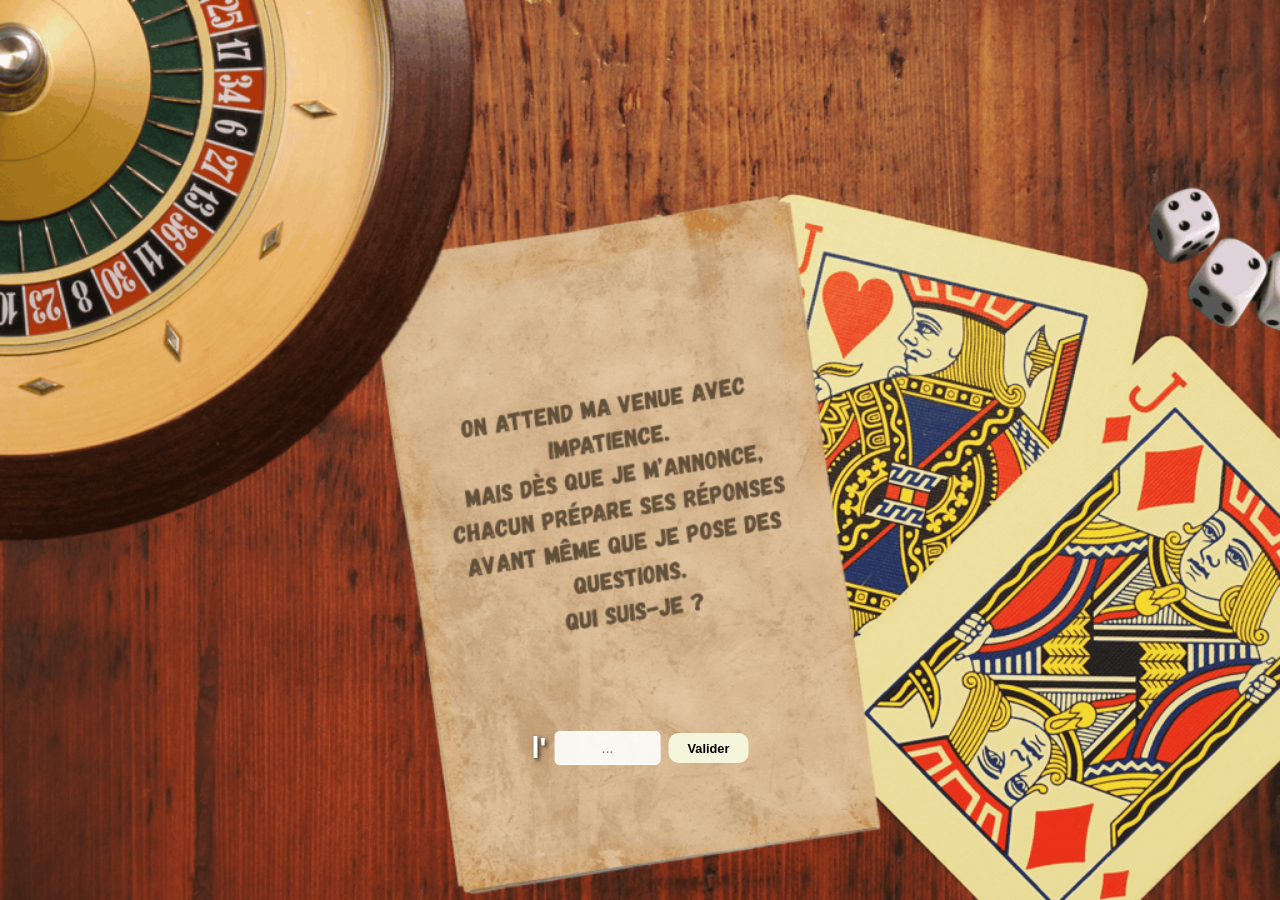
==== casino.html @ ee0250b1 "Ajout du patron du Casino + changement des html pour eviter d'avoir du css dedans (mieux organisé)" ====
<!DOCTYPE html>
<html lang="fr">
<head>
    <meta charset="UTF-8">
    <meta name="viewport" content="width=device-width, initial-scale=1.0">
    <link rel="stylesheet" href="assets/css/style.css">
    <link rel="stylesheet" href="assets/css/casino.css">
    <title>Casino</title>
</head>
<body>

    <div id="input-zone-container">
        <div class="input-group">
            <span class="prefix">l'</span>
            <input type="text" id="reponse-input" placeholder="..." autocomplete="off">
            <button class="bouton" onclick="verifierReponse()">Valider</button>
        </div>
    </div>

    <div id="victory-screen" class="boite-dialogue ecran-victoire-transition" style="display: none; opacity: 0; transition: opacity 1s ease-in; width: 60%; position: fixed; top: 50%; left: 50%; transform: translate(-50%, -50%);">
        <p class="texte-narratif">woi qhdoiwqd hoiqw ihoqw ioh wqdhoiwdq oih wdqhoi dwqohi wqdoih hoqdiwoihwq dhoi wdqioh qwdohiqwd iho dwqhiodwq hiodwq hio dwqiohhdwq ioihod qwhiowqd ihodwq hiowqd hio dwqhiodwq hio qdwhiodqw hioqw dhioqwd hioqwdhi ohioqwd bj qdwbqw dnbjh dqwbjhkqw dbjkqwd bddj wwqkkbjqwd.</p>
    </div>

    <a href="" class="bouton btn-fixe-droite" id="btn-suivant" style="display: none;">Suivant</a>

    <script src="assets/js/casino.js"></script>
</body>
</html>
---- assets/css/style.css ----
body {
    margin: 0;
    padding: 0;
    font-family: 'Gill Sans', 'Gill Sans MT', Calibri, sans-serif;
    color: white;
}

.texte-narratif {
    font-size: 1.1rem;
    line-height: 1.6;
    text-align: justify;
    margin: 0;
}

.boite-dialogue {
    background: rgba(0, 0, 0, 0.85);
    padding: 30px;
    border-radius: 15px;
    border: 1px solid rgba(255, 255, 255, 0.2);
    box-shadow: 0 10px 30px rgba(0, 0, 0, 0.5);
    text-align: center;
}

.bouton {
    display: inline-flex;
    justify-content: center;
    align-items: center;
    background-color: beige;
    color: black;
    text-decoration: none;
    font-weight: bold;
    border-radius: 10px;
    transition: 0.3s;
    cursor: pointer;
    border: none;
    width: 125px;
    height: 35px;
    box-sizing: border-box;
}

.bouton:hover {
    background-color: rgb(173, 173, 146);
    transform: scale(1.05);
}

.btn-fixe-droite {
    position: fixed;
    bottom: 30px;
    right: 30px;
    z-index: 2000;
}

.btn-fixe-gauche {
    position: fixed;
    top: 25px;
    left: 25px;
    z-index: 2000;
}

.boite-centre-accueil {
    position: absolute; 
    top: 50%; 
    left: 50%; 
    transform: translate(-50%, -50%); 
    width: 60%;
}

.ecran-victoire-generique {
    display: none; 
    width: 60%; 
    position: fixed; 
    top: 50%; 
    left: 50%; 
    transform: translate(-50%, -50%);
}

.ecran-victoire-transition {
    display: none; 
    opacity: 0; 
    transition: opacity 1s ease-in; 
    width: 60%; 
    position: fixed; 
    top: 50%; 
    left: 50%; 
    transform: translate(-50%, -50%);
}

.btn-retour-cache {
    display: none;
}

.input-metro-custom {
    width: 200px; 
    height: 40px; 
    text-align: center; 
    margin-bottom: 15px; 
    border-radius: 5px; 
    border: none;
}
---- assets/css/casino.css ----
body {
    background-image: url('../img/background-casino.png');
    background-size: cover;
    background-position: center;
    height: 100vh;
    margin: 0;
    display: flex;
    justify-content: center;
    align-items: center;
    overflow: hidden;
}

#input-zone-container {
    position: absolute;
    bottom: 15%; 
    left: 50%;
    transform: translateX(-50%);
    background: transparent;
}

.input-group {
    display: flex;
    align-items: center;
    gap: 8px;
}

.prefix {
    font-size: 1.8rem;
    font-weight: bold;
    color: white;
    text-shadow: 2px 2px 4px rgba(0,0,0,0.8);
}

#reponse-input {
    width: 100px;
    height: 30px;
    border-radius: 5px;
    border: 1px solid white;
    background: rgba(255, 255, 255, 0.9);
    text-align: center;
    font-size: 0.9rem;
    outline: none;
}

.input-group .bouton {
    width: 80px;
    height: 30px;
    font-size: 0.8rem;
}
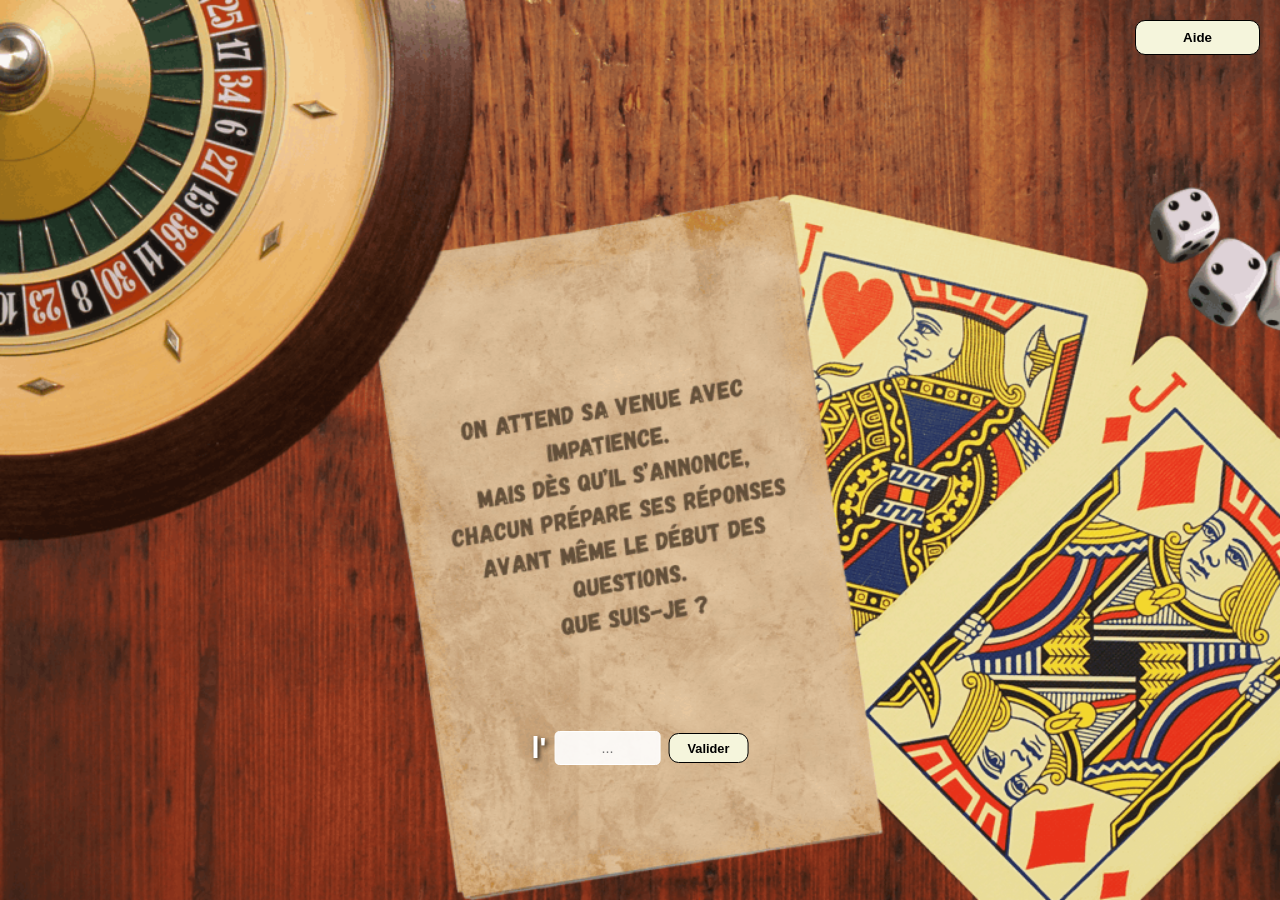
==== commit ab9b53d2: "Ajout de bouton aide + changement des different niveau" ====
--- a/casino.html
+++ b/casino.html
@@ -8,6 +8,7 @@
     <title>Casino</title>
 </head>
 <body>
+    <button class="bouton btn-fixe-haut-droite" onclick="afficherIndice()">Aide</button>
 
     <div id="input-zone-container">
         <div class="input-group">
@@ -18,10 +19,10 @@
     </div>
 
     <div id="victory-screen" class="boite-dialogue ecran-victoire-transition" style="display: none; opacity: 0; transition: opacity 1s ease-in; width: 60%; position: fixed; top: 50%; left: 50%; transform: translate(-50%, -50%);">
-        <p class="texte-narratif">woi qhdoiwqd hoiqw ihoqw ioh wqdhoiwdq oih wdqhoi dwqohi wqdoih hoqdiwoihwq dhoi wdqioh qwdohiqwd iho dwqhiodwq hiodwq hio dwqiohhdwq ioihod qwhiowqd ihodwq hiowqd hio dwqhiodwq hio qdwhiodqw hioqw dhioqwd hioqwdhi ohioqwd bj qdwbqw dnbjh dqwbjhkqw dbjkqwd bddj wwqkkbjqwd.</p>
+        <p class="texte-narratif">Je suis une personne créative qui apprécie créer des visuels attractifs ainsi que rédiger de façon adaptée et innovante. Pendant mon stage à l’ensIIE j’ai pu traduire et adapter des visuels Instagram et LinkedIn pour l’école.<br>J’ai également un attrait particulier pour le web, se traduisant par une présence active sur internet (notamment Instagram) me permettant d’avoir une bonne connaissance des codes des réseaux sociaux. Je sais également faire des propositions et suivre des stratégies grâce à mon expérience dans l’association News Étudiants Évry afin de promouvoir nos activités auprès des étudiants. J’espère pouvoir partager toutes ces belles expériences avec vous en intégrant votre équipe !</p>
     </div>
 
-    <a href="" class="bouton btn-fixe-droite" id="btn-suivant" style="display: none;">Suivant</a>
+    <a href="conclusion.html" class="bouton btn-fixe-droite" id="btn-suivant" style="display: none;">Suivant</a>
 
     <script src="assets/js/casino.js"></script>
 </body>
--- a/assets/css/style.css
+++ b/assets/css/style.css
@@ -36,6 +36,7 @@
     width: 125px;
     height: 35px;
     box-sizing: border-box;
+    border: 1px solid black;
 }
 
 .bouton:hover {
@@ -55,6 +56,13 @@
     top: 25px;
     left: 25px;
     z-index: 2000;
+}
+
+.btn-fixe-haut-droite {
+    position: fixed;
+    top: 20px;
+    right: 20px;
+    z-index: 1000;
 }
 
 .boite-centre-accueil {
@@ -96,4 +104,21 @@
     margin-bottom: 15px; 
     border-radius: 5px; 
     border: none;
+}
+
+.boite-credits {
+    position: absolute;
+    bottom: 5%;
+    left: 50%;
+    transform: translateX(-50%);
+    width: 40%;
+    padding: 15px;
+}
+
+.texte-credits {
+    font-family:Cambria, Cochin, Georgia, Times, 'Times New Roman', serif;
+    font-size: 0.8rem;
+    color: rgba(255, 255, 255, 0.7); 
+    text-align: center;
+    margin: 0;
 }
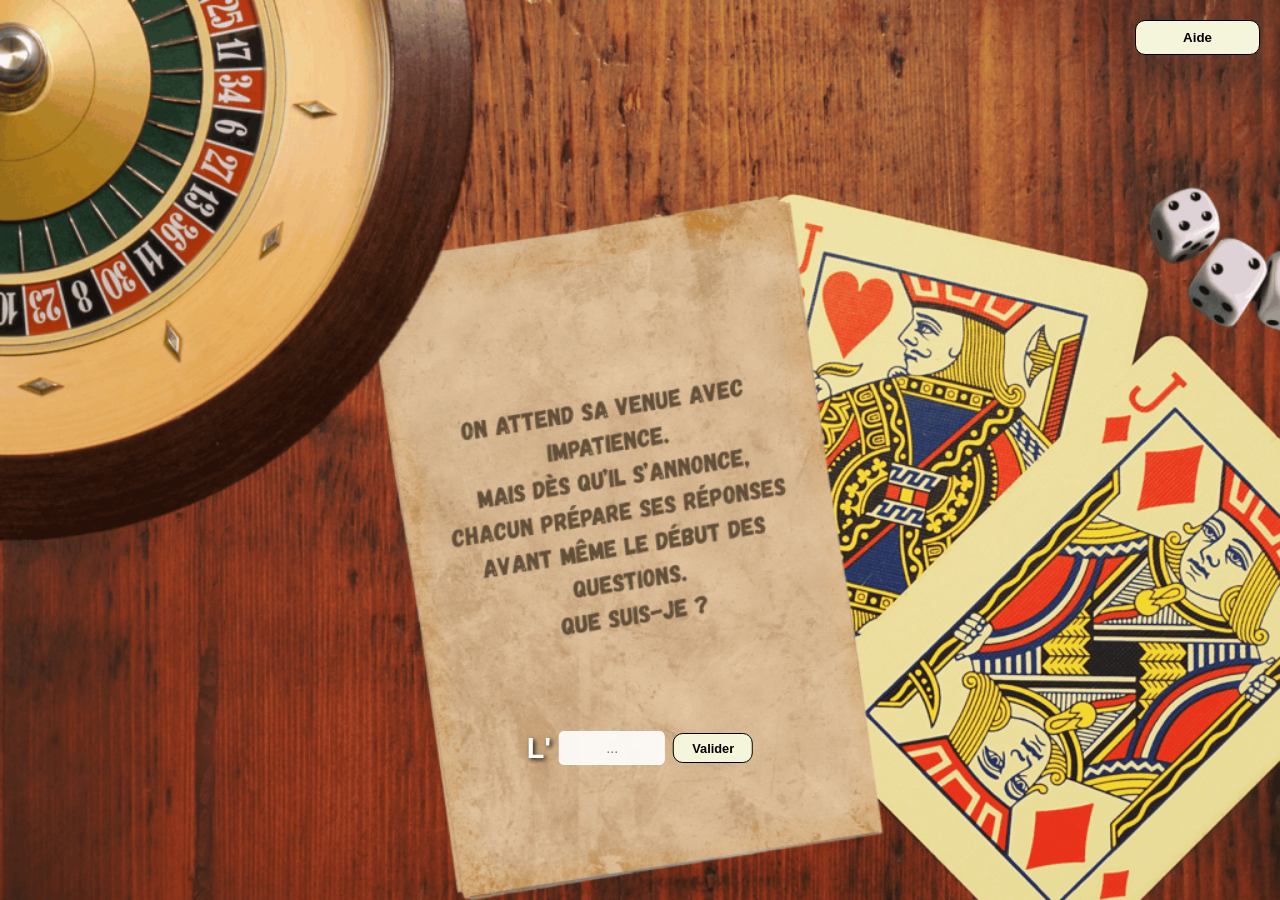
==== commit 2e86e861: "Ajout d'un bouton solution pour le taquin et enlever les bouton quand on a fini un niveau (plus logi" ====
--- a/casino.html
+++ b/casino.html
@@ -12,7 +12,7 @@
 
     <div id="input-zone-container">
         <div class="input-group">
-            <span class="prefix">l'</span>
+            <span class="prefix">L'</span>
             <input type="text" id="reponse-input" placeholder="..." autocomplete="off">
             <button class="bouton" onclick="verifierReponse()">Valider</button>
         </div>
